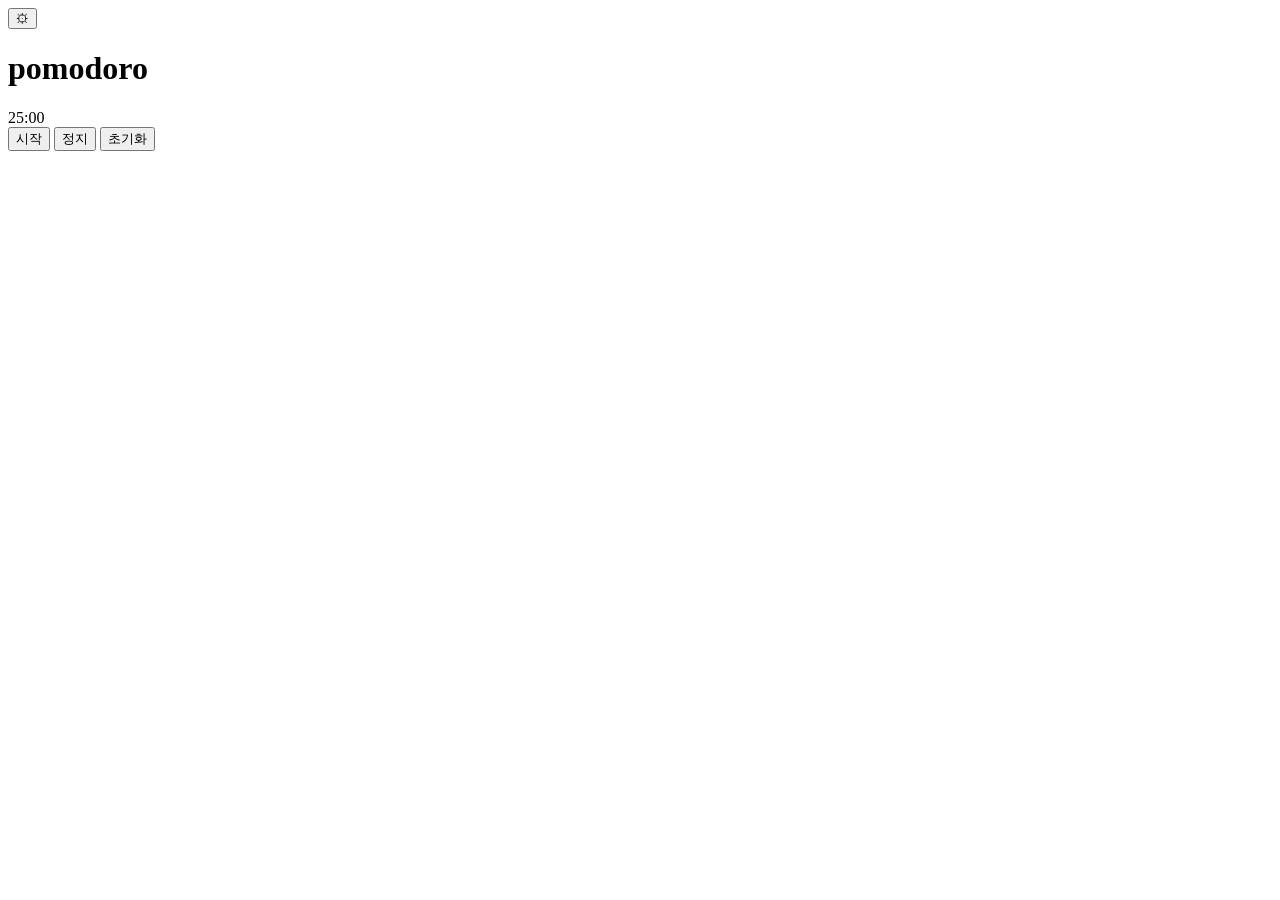
==== index.html @ e117139d "INIT" ====
<!DOCTYPE html>
<html lang="ko">
<head>
  <meta charset="UTF-8">
  <meta name="viewport" content="width=device-width, initial-scale=1.0">
  <title>Pomodoro</title>
  <link rel="stylesheet" href="index.css">
</head>
<body>

  <a href="setting.html"><button id="settings" title="설정">&#9881;</button></a>

  <main>
    <h1>pomodoro</h1>
    <div id="timer">25:00</div>
    <div class="controls">
      <button class="btn" onclick="startTimer()">시작</button>
      <button class="btn" onclick="stopTimer()">정지</button>
      <button class="btn" onclick="resetTimer()">초기화</button>
    </div>
  </main>

  <script src="index.js"></script>
</body>
</html>
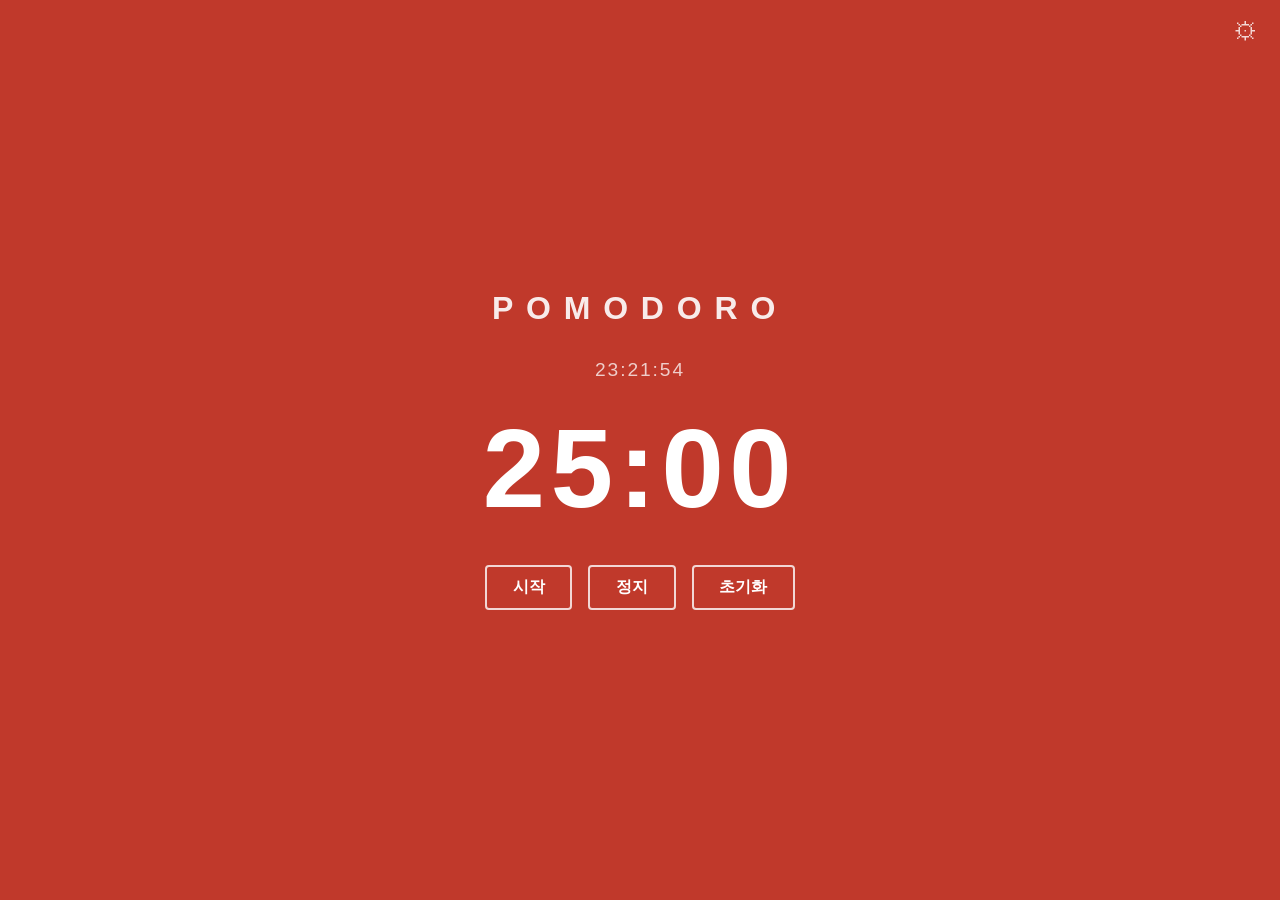
==== commit 9ded079f: "현재 시간 표시 기능 추가 및 설정 파일 생성" ====
--- a/index.html
+++ b/index.html
@@ -12,6 +12,7 @@
 
   <main>
     <h1>pomodoro</h1>
+    <div id="current-time"></div>
     <div id="timer">25:00</div>
     <div class="controls">
       <button class="btn" onclick="startTimer()">시작</button>
--- a/index.css
+++ b/index.css
@@ -0,0 +1,85 @@
+*, *::before, *::after {
+  box-sizing: border-box;
+  margin: 0;
+  padding: 0;
+}
+
+body {
+  min-height: 100vh;
+  background-color: #c0392b;
+  display: flex;
+  align-items: center;
+  justify-content: center;
+  font-family: 'Segoe UI', Arial, sans-serif;
+  color: #fff;
+}
+
+main {
+  display: flex;
+  flex-direction: column;
+  align-items: center;
+  gap: 2rem;
+}
+
+h1 {
+  font-size: 2rem;
+  font-weight: 700;
+  letter-spacing: 0.4em;
+  text-transform: uppercase;
+  opacity: 0.9;
+}
+
+#current-time {
+  font-size: 1.2rem;
+  font-weight: 400;
+  opacity: 0.75;
+  letter-spacing: 0.1em;
+}
+
+#timer {
+  font-size: 7rem;
+  font-weight: 700;
+  letter-spacing: 0.05em;
+  line-height: 1;
+}
+
+.controls {
+  display: flex;
+  gap: 1rem;
+  margin-top: 0.5rem;
+}
+
+.btn {
+  padding: 0.6rem 1.6rem;
+  font-size: 1rem;
+  font-weight: 600;
+  color: #fff;
+  background: transparent;
+  border: 2px solid rgba(255, 255, 255, 0.8);
+  border-radius: 4px;
+  cursor: pointer;
+  transition: background 0.15s, color 0.15s;
+}
+
+.btn:hover {
+  background: #fff;
+  color: #c0392b;
+}
+
+#settings {
+  position: fixed;
+  top: 1.2rem;
+  right: 1.4rem;
+  font-size: 1.5rem;
+  color: rgba(255, 255, 255, 0.8);
+  background: transparent;
+  border: none;
+  cursor: pointer;
+  transition: color 0.15s, transform 0.2s;
+  line-height: 1;
+}
+
+#settings:hover {
+  color: #fff;
+  transform: rotate(30deg);
+}
